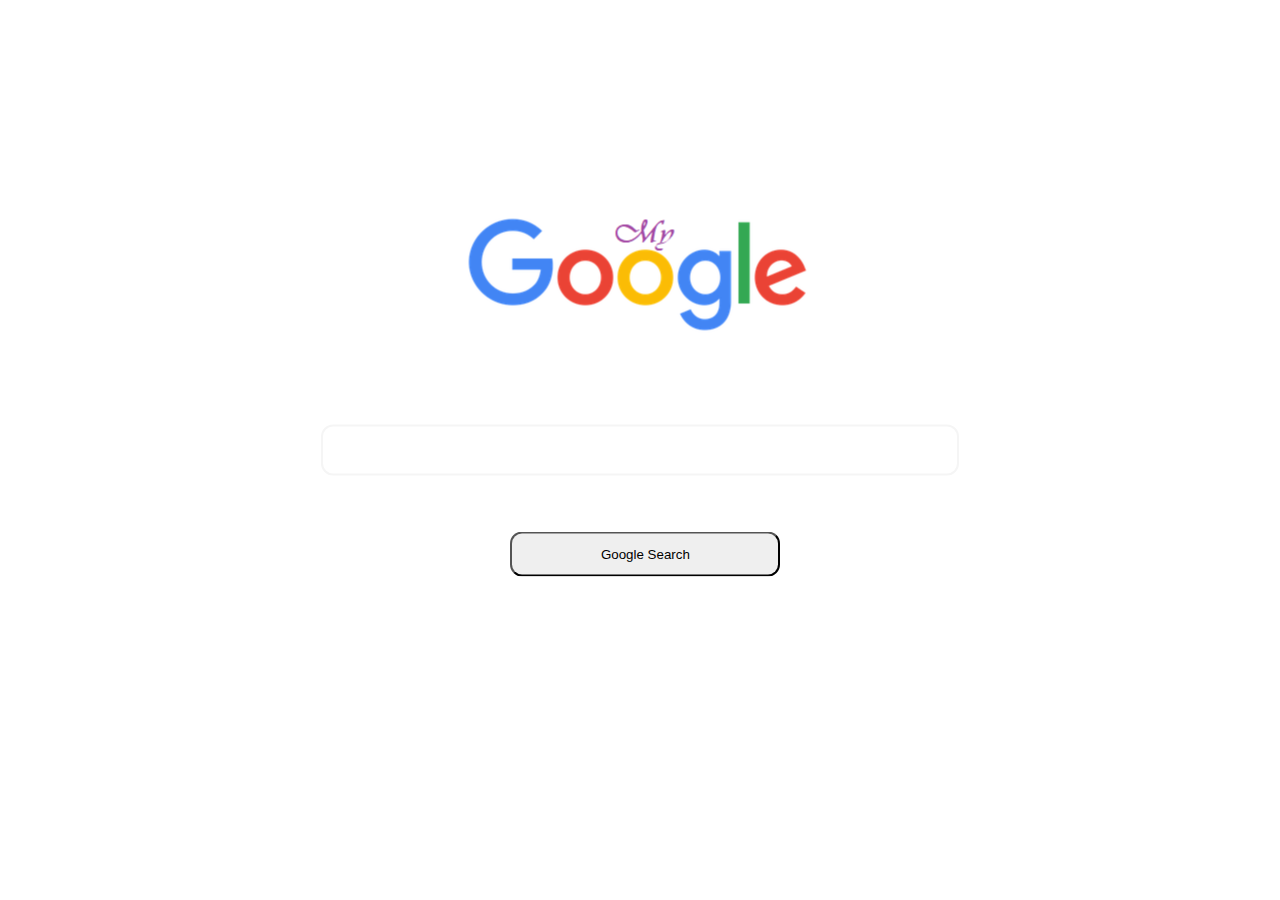
==== index.html @ 6a3524f8 "Add files via upload" ====
<!DOCTYPE html>
<html lang="en">
    <head>
        <title>Search</title>
        <link rel="stylesheet" href="cssfile.css">
    </head>
    <body>
        <img src="google.png" alt="Some logo is here!!!"  class="img" >
        <form action="https://google.com/search">
           
            <input type="text" name="q">
            <input type="submit" value="Google Search">
          
        </form>
    </body>
</html>
---- cssfile.css ----
html {
  font-family: Arial, Helvetica, sans-serif;
}

form {
  position: fixed;
  left: 50%;
  top: 50%;
  -webkit-transform: translate(-50%, -50%);
          transform: translate(-50%, -50%);
  -webkit-box-pack: center;
      -ms-flex-pack: center;
          justify-content: center;
  -ms-flex-line-pack: center;
      align-content: center;
}

form input[type=text] {
  width: 70vh;
  display: block;
  border-style: groove;
  margin: 5px;
  width: 70vh;
  height: 5vh;
  font-size: 100%;
  border-radius: 12px;
  border: 2px solid #f5f5f5;
}

form input[type=submit] {
  top: 80%;
  margin-top: 7vh;
  display: block;
  width: 30vh;
  height: 5vh;
  position: fixed;
  border-radius: 12px;
  left: 30%;
  background-color: f5f5f5;
  -webkit-transition-duration: 0.4s;
          transition-duration: 0.4s;
}

form input:hover {
  -webkit-box-shadow: 1px 1px 1px 1px #b9b9b9;
          box-shadow: 1px 1px 1px 1px #b9b9b9;
}

.img {
  position: fixed;
  left: 50%;
  top: 30%;
  -webkit-transform: translate(-50%, -50%);
          transform: translate(-50%, -50%);
  -webkit-box-pack: center;
      -ms-flex-pack: center;
          justify-content: center;
  -ms-flex-line-pack: center;
      align-content: center;
  margin-bottom: 4vh;
}
/*# sourceMappingURL=cssfile.css.map */
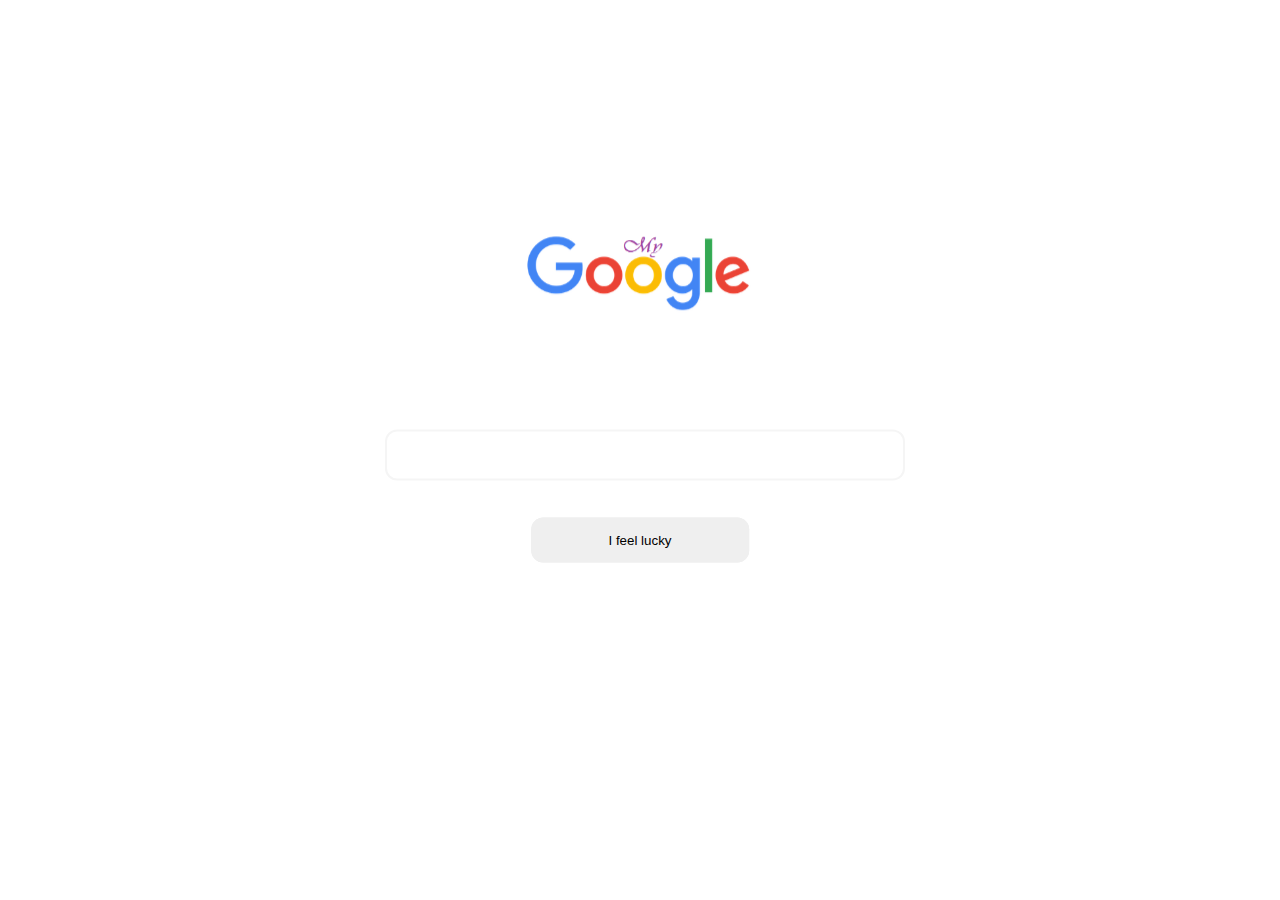
==== commit f2e77049: "Add files via upload" ====
--- a/index.html
+++ b/index.html
@@ -6,11 +6,14 @@
     </head>
     <body>
         <img src="google.png" alt="Some logo is here!!!"  class="img" >
-        <form action="https://google.com/search">
+        <form action="https://google.com/search" class="mainform">
            
-            <input type="text" name="q">
-            <input type="submit" value="Google Search">
-          
+            <input type="text" name="q" class="mainform">
+           
+                
+            <button type="submit" formaction="https://www.google.com/" class="mainform" >Search</button>
+            <button type="submit" formaction="https://www.google.com/doodles" class="mainform">I feel lucky</button>
+        
         </form>
     </body>
 </html>--- a/cssfile.css
+++ b/cssfile.css
@@ -2,7 +2,25 @@
   font-family: Arial, Helvetica, sans-serif;
 }
 
-form {
+html .backward input[type=submit] {
+  position: fixed;
+  top: 2vh;
+  right: 2vw;
+  background-color: #f5f5f5;
+  border-radius: 12px;
+  padding: 3px;
+  width: 10vw;
+  font-size: 90%;
+  height: 5vh;
+  border: 0px;
+}
+
+html input:hover {
+  -webkit-box-shadow: 1px 1px 1px 1px #b9b9b9;
+          box-shadow: 1px 1px 1px 1px #b9b9b9;
+}
+
+html .mainform {
   position: fixed;
   left: 50%;
   top: 50%;
@@ -13,50 +31,136 @@
           justify-content: center;
   -ms-flex-line-pack: center;
       align-content: center;
+  border: 0px;
+  display: inline-block;
 }
 
-form input[type=text] {
-  width: 70vh;
-  display: block;
-  border-style: groove;
-  margin: 5px;
-  width: 70vh;
-  height: 5vh;
-  font-size: 100%;
-  border-radius: 12px;
-  border: 2px solid #f5f5f5;
+@media (min-width: 600px) {
+  html .mainform input[type=text] {
+    width: 70vw;
+    border-style: groove;
+    margin: 5px;
+    width: 40vw;
+    height: 5vh;
+    font-size: 100%;
+    border-radius: 12px;
+    border: 2px solid #f5f5f5;
+  }
+  html .mainform input[type=submit] {
+    top: 80%;
+    margin-top: 10vh;
+    width: 17vw;
+    height: 5vh;
+    position: fixed;
+    border-radius: 12px;
+    left: 30%;
+    background-color: f5f5f5;
+    -webkit-transition-duration: 0.4s;
+            transition-duration: 0.4s;
+    margin: 10px;
+  }
+  html .mainform button {
+    top: 80%;
+    margin-top: 10vh;
+    width: 17vw;
+    height: 5vh;
+    position: absolute;
+    border-radius: 12px;
+    left: auto;
+    background-color: f5f5f5;
+    -webkit-transition-duration: 0.4s;
+            transition-duration: 0.4s;
+    float: left;
+  }
 }
 
-form input[type=submit] {
-  top: 80%;
-  margin-top: 7vh;
-  display: block;
-  width: 30vh;
-  height: 5vh;
-  position: fixed;
-  border-radius: 12px;
-  left: 30%;
-  background-color: f5f5f5;
-  -webkit-transition-duration: 0.4s;
-          transition-duration: 0.4s;
+@media (max-width: 599px) {
+  html .mainform input[type=text] {
+    width: 40vw;
+    display: block;
+    border-style: groove;
+    margin: 5px;
+    width: 85vw;
+    height: 10vh;
+    font-size: 100%;
+    border-radius: 12px;
+    border: 2px solid #f5f5f5;
+  }
+  html .mainform button, html .mainform input[type=submit] {
+    top: 80%;
+    margin-top: 7vh;
+    display: block;
+    width: 50vw;
+    height: 5vh;
+    position: fixed;
+    border-radius: 12px;
+    left: 30%;
+    background-color: f5f5f5;
+    -webkit-transition-duration: 0.4s;
+            transition-duration: 0.4s;
+  }
 }
 
-form input:hover {
-  -webkit-box-shadow: 1px 1px 1px 1px #b9b9b9;
-          box-shadow: 1px 1px 1px 1px #b9b9b9;
+@media (max-width: 300px) {
+  html .mainform input[type=text] {
+    width: 40vw;
+    display: block;
+    border-style: groove;
+    margin: 5px;
+    width: 85vw;
+    height: 5vh;
+    font-size: 100%;
+    border-radius: 12px;
+    border: 2px solid #f5f5f5;
+  }
+  html .mainform button, html .mainform input[type=submit] {
+    top: 80%;
+    margin-top: 7vh;
+    display: block;
+    width: 50vw;
+    height: 5vh;
+    position: fixed;
+    border-radius: 12px;
+    left: 30%;
+    background-color: f5f5f5;
+    -webkit-transition-duration: 0.4s;
+            transition-duration: 0.4s;
+  }
 }
 
-.img {
-  position: fixed;
-  left: 50%;
-  top: 30%;
-  -webkit-transform: translate(-50%, -50%);
-          transform: translate(-50%, -50%);
-  -webkit-box-pack: center;
-      -ms-flex-pack: center;
-          justify-content: center;
-  -ms-flex-line-pack: center;
-      align-content: center;
-  margin-bottom: 4vh;
+@media (min-width: 800px) {
+  html .img {
+    position: fixed;
+    left: 50%;
+    top: 30%;
+    -webkit-transform: translate(-50%, -50%);
+            transform: translate(-50%, -50%);
+    -webkit-box-pack: center;
+        -ms-flex-pack: center;
+            justify-content: center;
+    -ms-flex-line-pack: center;
+        align-content: center;
+    margin-bottom: 4vh;
+    width: 20%;
+    height: auto;
+  }
+}
+
+@media (max-width: 800px) {
+  html .img {
+    position: fixed;
+    left: 50%;
+    top: 30%;
+    -webkit-transform: translate(-50%, -50%);
+            transform: translate(-50%, -50%);
+    -webkit-box-pack: center;
+        -ms-flex-pack: center;
+            justify-content: center;
+    -ms-flex-line-pack: center;
+        align-content: center;
+    margin-bottom: 4vh;
+    width: 60vw;
+    height: auto;
+  }
 }
 /*# sourceMappingURL=cssfile.css.map */